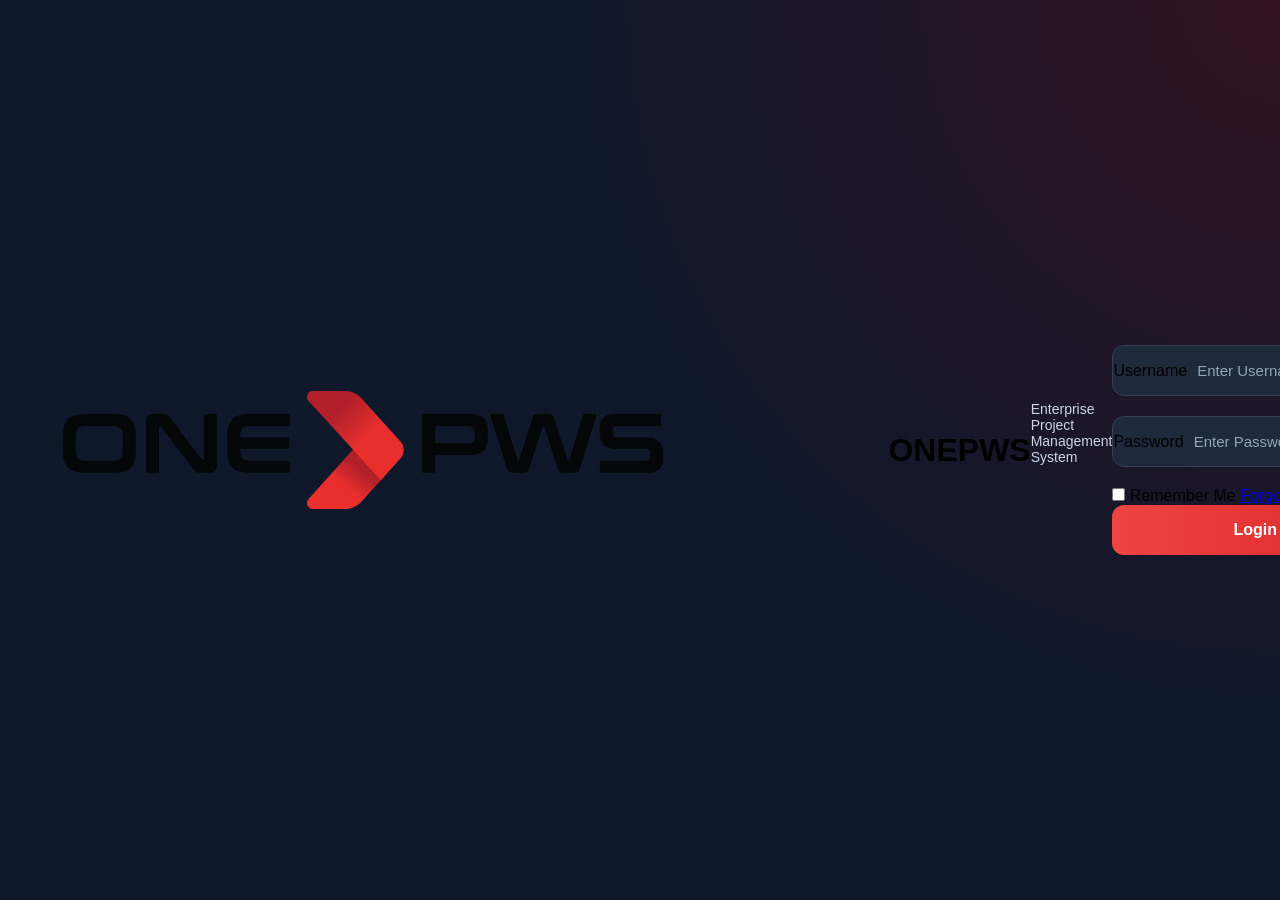
==== login.html @ 5c2ef312 "commit" ====
<!DOCTYPE html>
<html lang="en">

<head>
    <meta charset="UTF-8">
    <meta name="viewport" content="width=device-width, initial-scale=1.0">

    <title>ONEPWS | Login</title>

    <link rel="stylesheet" href="assets/css/style.css">
    <link rel="stylesheet" href="assets/css/login.css">
</head>

<body>

    <!-- Background Overlay -->
    <div class="background-overlay"></div>

    <!-- Login Container -->
    <div class="login-container">

        <!-- Company Logo -->
        <img src="assets/images/onepws-logo.png"
             alt="ONEPWS Logo"
             class="company-logo">

        <!-- Company Name -->
        <h1>ONEPWS</h1>

        <p class="subtitle">
            Enterprise Project Management System
        </p>

        <!-- Login Form -->
        <form id="loginForm">

            <div class="input-group">

                <label>Username</label>

                <input
                    type="text"
                    id="username"
                    placeholder="Enter Username"
                    autocomplete="username"
                    required>

            </div>

            <div class="input-group">

                <label>Password</label>

                <input
                    type="password"
                    id="password"
                    placeholder="Enter Password"
                    autocomplete="current-password"
                    required>

            </div>

            <div class="login-options">

                <label class="remember-me">

                    <input type="checkbox">

                    Remember Me

                </label>

                <a href="pages/auth/forgotpassword.html">
                    Forgot Password?
                </a>

            </div>

            <button type="submit" class="login-btn">

                Login

            </button>

        </form>

        <div class="version">

            Version 1.0.0

        </div>

    </div>

    <script src="assets/js/login.js"></script>

</body>

</html>
---- assets/css/style.css ----
/* ==========================================================
   ONEPWS Enterprise Project Management System
   Version : 0.1
   Login Page Styles
========================================================== */

*{
    margin:0;
    padding:0;
    box-sizing:border-box;
}

body{

    font-family:'Poppins',sans-serif;

    background:#0d1117;

    background-image:
    linear-gradient(rgba(13,17,23,.82),rgba(13,17,23,.82)),
    url("../images/login-bg.jpg");

    background-size:cover;
    background-position:center;
    background-repeat:no-repeat;

    height:100vh;

    display:flex;

    justify-content:center;

    align-items:center;

    overflow:hidden;

}

.background-overlay{

    position:absolute;

    width:100%;

    height:100%;

    background:
    radial-gradient(circle at top right,
    rgba(255,0,0,.15),
    transparent 45%);

}

.login-container{

    width:100%;

    display:flex;

    justify-content:center;

    align-items:center;

    position:relative;

    z-index:2;

}

.login-card{

    width:420px;

    padding:45px;

    border-radius:20px;

    background:rgba(255,255,255,.08);

    backdrop-filter:blur(18px);

    border:1px solid rgba(255,255,255,.15);

    box-shadow:0 20px 60px rgba(0,0,0,.5);

    text-align:center;

}

.logo img{

    width:220px;

    margin-bottom:25px;

}

.login-card h1{

    color:white;

    font-size:34px;

    margin-bottom:8px;

    font-weight:700;

}

.login-card h2{

    color:#c8d1da;

    font-size:15px;

    font-weight:400;

    margin-bottom:35px;

}

.input-box{

    display:flex;

    align-items:center;

    background:#161b22;

    border:1px solid #30363d;

    border-radius:12px;

    margin-bottom:20px;

    padding:0 15px;

}

.input-box i{

    color:#9ca3af;

    font-size:18px;

}

.input-box input{

    width:100%;

    border:none;

    outline:none;

    background:none;

    color:white;

    padding:16px;

    font-size:15px;

}

button{

    width:100%;

    border:none;

    cursor:pointer;

    border-radius:12px;

    padding:16px;

    font-size:16px;

    font-weight:600;

    color:white;

    background:linear-gradient(90deg,#ff2b2b,#c70000);

    transition:.30s;

}

button:hover{

    transform:translateY(-3px);

    box-shadow:0 10px 30px rgba(255,0,0,.35);

}

.login-card p{

    color:#8b949e;

    margin-top:25px;

    font-size:13px;

}

@media(max-width:500px){

.login-card{

width:92%;

padding:30px;

}

.logo img{

width:180px;

}

.login-card h1{

font-size:28px;

}

}
---- assets/css/login.css ----
/* ==========================================================
   ONEPWS - Login Page
========================================================== */

body{

    margin:0;
    padding:0;

    font-family:'Poppins',sans-serif;

    background:#0f172a;

    background-image:
    linear-gradient(rgba(15,23,42,.85),rgba(15,23,42,.90)),
    url("../images/backlog.png");

    background-size:cover;
    background-position:center;
    background-repeat:no-repeat;

    min-height:100vh;

    display:flex;

    justify-content:center;

    align-items:center;

    overflow:hidden;

}

.background{

    position:fixed;

    width:100%;
    height:100%;

    background:
    radial-gradient(circle at top right,
    rgba(239,68,68,.18),
    transparent 40%);

    z-index:0;

}

.login-wrapper{

    width:100%;

    display:flex;

    justify-content:center;

    align-items:center;

    position:relative;

    z-index:2;

    padding:30px;

}

.login-card{

    width:420px;

    background:rgba(255,255,255,.08);

    backdrop-filter:blur(18px);

    border:1px solid rgba(255,255,255,.12);

    border-radius:24px;

    padding:45px;

    box-shadow:
    0 20px 60px rgba(0,0,0,.45);

    text-align:center;

}

.logo{

    width:220px;

    margin-bottom:25px;

}

.login-card h1{

    color:white;

    font-size:28px;

    margin-bottom:10px;

}

.subtitle{

    color:#cbd5e1;

    font-size:14px;

    margin-bottom:35px;

}

.input-group{

    display:flex;

    align-items:center;

    background:#1e293b;

    border:1px solid #334155;

    border-radius:12px;

    margin-bottom:20px;

    transition:.3s;

}

.input-group:hover{

    border-color:#ef4444;

}

.input-group i{

    width:50px;

    color:#94a3b8;

    font-size:18px;

}

.input-group input{

    flex:1;

    background:none;

    border:none;

    outline:none;

    color:white;

    font-size:15px;

    padding:16px 10px;

}

.input-group input::placeholder{

    color:#94a3b8;

}

.remember{

    display:flex;

    justify-content:flex-start;

    color:#d1d5db;

    margin-bottom:25px;

    font-size:14px;

}

.remember input{

    margin-right:8px;

}

button{

    width:100%;

    padding:16px;

    border:none;

    border-radius:12px;

    background:
    linear-gradient(90deg,#ef4444,#dc2626);

    color:white;

    font-size:16px;

    font-weight:600;

    cursor:pointer;

    transition:.3s;

}

button:hover{

    transform:translateY(-3px);

    box-shadow:
    0 12px 30px rgba(239,68,68,.35);

}

.version{

    margin-top:25px;

    color:#94a3b8;

    font-size:13px;

}

@media(max-width:500px){

.login-card{

width:100%;

padding:30px;

}

.logo{

width:170px;

}

.login-card h1{

font-size:22px;

}

}
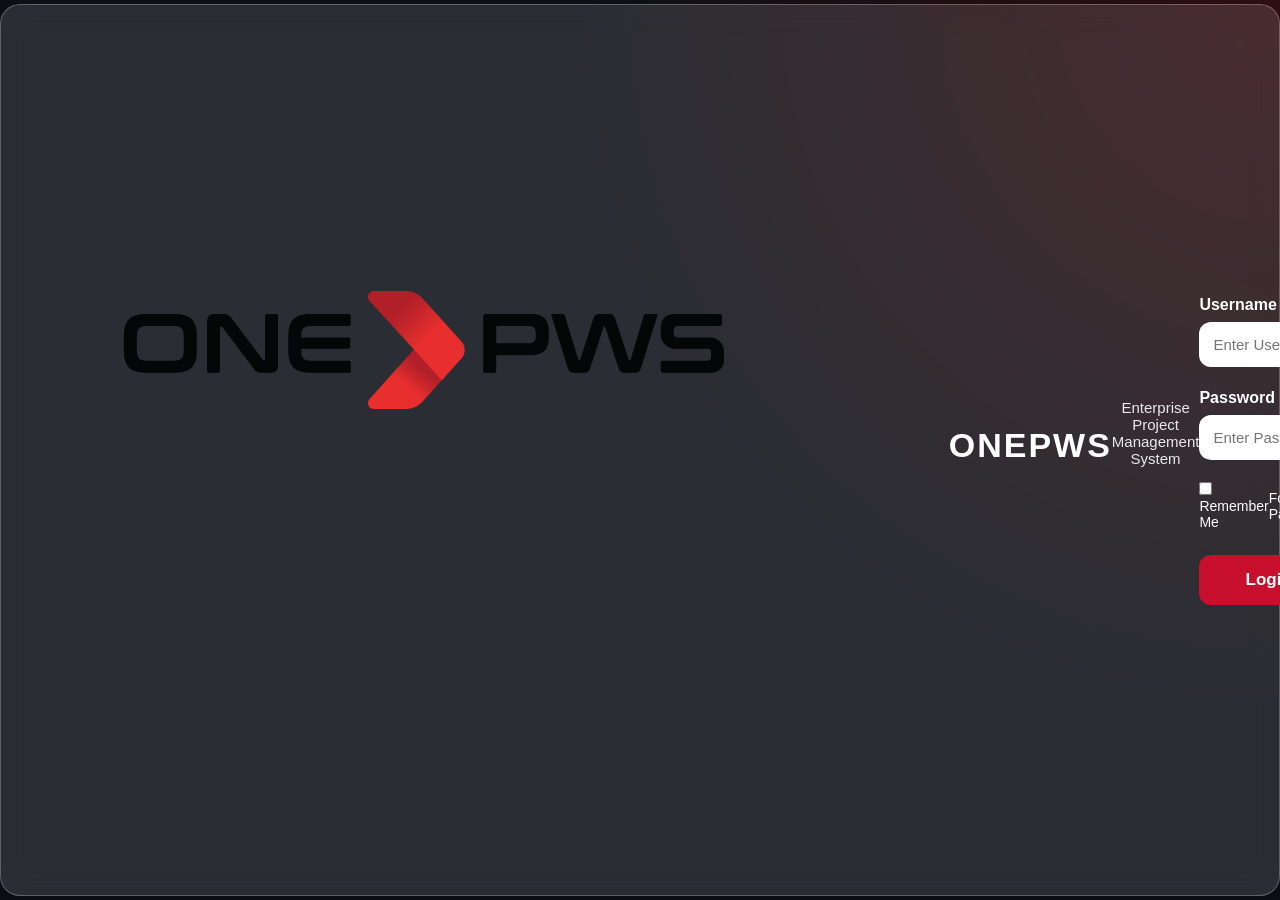
==== commit ae4800f0: "COMMIT" ====
--- a/login.html
+++ b/login.html
@@ -70,8 +70,8 @@
 
                 </label>
 
-                <a href="pages/auth/forgotpassword.html">
-                    Forgot Password?
+                <a href="forgotpassword.html">
+                Forgot Password?
                 </a>
 
             </div>
--- a/assets/css/style.css
+++ b/assets/css/style.css
@@ -1,8 +1,6 @@
-/* ==========================================================
-   ONEPWS Enterprise Project Management System
-   Version : 0.1
-   Login Page Styles
-========================================================== */
+/*==========================================================
+ONEPWS ERP COMMON STYLE
+==========================================================*/
 
 *{
     margin:0;
@@ -10,221 +8,76 @@
     box-sizing:border-box;
 }
 
+
 body{
 
     font-family:'Poppins',sans-serif;
 
-    background:#0d1117;
+    background:#f5f7fb;
 
-    background-image:
-    linear-gradient(rgba(13,17,23,.82),rgba(13,17,23,.82)),
-    url("../images/login-bg.jpg");
+    color:#1e293b;
 
-    background-size:cover;
-    background-position:center;
-    background-repeat:no-repeat;
+    min-height:100vh;
 
-    height:100vh;
+    overflow-x:hidden;
+
+}
+
+
+.app-container{
 
     display:flex;
 
-    justify-content:center;
-
-    align-items:center;
-
-    overflow:hidden;
+    min-height:100vh;
 
 }
 
-.background-overlay{
 
-    position:absolute;
+/* SIDEBAR */
 
-    width:100%;
+.sidebar{
 
-    height:100%;
+    width:260px;
 
-    background:
-    radial-gradient(circle at top right,
-    rgba(255,0,0,.15),
-    transparent 45%);
+    min-height:100vh;
+
+    background:#ffffff;
+
+    border-right:1px solid #e2e8f0;
+
+    flex-shrink:0;
 
 }
 
-.login-container{
 
-    width:100%;
+/* MAIN AREA */
 
-    display:flex;
+.main-content{
 
-    justify-content:center;
+    flex:1;
 
-    align-items:center;
+    padding:20px;
 
-    position:relative;
-
-    z-index:2;
+    overflow-x:auto;
 
 }
 
-.login-card{
 
-    width:420px;
+/* LINKS */
 
-    padding:45px;
+a{
 
-    border-radius:20px;
-
-    background:rgba(255,255,255,.08);
-
-    backdrop-filter:blur(18px);
-
-    border:1px solid rgba(255,255,255,.15);
-
-    box-shadow:0 20px 60px rgba(0,0,0,.5);
-
-    text-align:center;
+    text-decoration:none;
 
 }
 
-.logo img{
 
-    width:220px;
-
-    margin-bottom:25px;
-
-}
-
-.login-card h1{
-
-    color:white;
-
-    font-size:34px;
-
-    margin-bottom:8px;
-
-    font-weight:700;
-
-}
-
-.login-card h2{
-
-    color:#c8d1da;
-
-    font-size:15px;
-
-    font-weight:400;
-
-    margin-bottom:35px;
-
-}
-
-.input-box{
-
-    display:flex;
-
-    align-items:center;
-
-    background:#161b22;
-
-    border:1px solid #30363d;
-
-    border-radius:12px;
-
-    margin-bottom:20px;
-
-    padding:0 15px;
-
-}
-
-.input-box i{
-
-    color:#9ca3af;
-
-    font-size:18px;
-
-}
-
-.input-box input{
-
-    width:100%;
-
-    border:none;
-
-    outline:none;
-
-    background:none;
-
-    color:white;
-
-    padding:16px;
-
-    font-size:15px;
-
-}
+/* BUTTON RESET */
 
 button{
 
-    width:100%;
-
-    border:none;
-
     cursor:pointer;
 
-    border-radius:12px;
-
-    padding:16px;
-
-    font-size:16px;
-
-    font-weight:600;
-
-    color:white;
-
-    background:linear-gradient(90deg,#ff2b2b,#c70000);
-
-    transition:.30s;
-
-}
-
-button:hover{
-
-    transform:translateY(-3px);
-
-    box-shadow:0 10px 30px rgba(255,0,0,.35);
-
-}
-
-.login-card p{
-
-    color:#8b949e;
-
-    margin-top:25px;
-
-    font-size:13px;
-
-}
-
-@media(max-width:500px){
-
-.login-card{
-
-width:92%;
-
-padding:30px;
-
-}
-
-.logo img{
-
-width:180px;
-
-}
-
-.login-card h1{
-
-font-size:28px;
-
-}
+    font-family:inherit;
 
 }
--- a/assets/css/login.css
+++ b/assets/css/login.css
@@ -1,25 +1,237 @@
 /* ==========================================================
-   ONEPWS - Login Page
-========================================================== */
-
-body{
-
+   ONEPWS Enterprise Project Management System
+   Module : Login
+   Version : 1.0
+   ========================================================== */
+
+*{
     margin:0;
     padding:0;
+    box-sizing:border-box;
+    font-family:"Segoe UI", Arial, sans-serif;
+}
+
+body{
+    height:100vh;
+    width:100%;
+    background:url("../images/backlog.png") center center/cover no-repeat;
+    overflow:hidden;
+    display:flex;
+    justify-content:center;
+    align-items:center;
+    position:relative;
+}
+
+/* Dark overlay */
+
+.background-overlay{
+    position:absolute;
+    inset:0;
+    background:rgba(0,0,0,0.55);
+}
+
+/* Login Box */
+
+.login-container{
+
+    position:relative;
+    z-index:10;
+
+    width:430px;
+
+    padding:45px;
+
+    border-radius:20px;
+
+    background:rgba(255,255,255,0.12);
+
+    backdrop-filter:blur(16px);
+
+    border:1px solid rgba(255,255,255,.25);
+
+    box-shadow:0 20px 50px rgba(0,0,0,.35);
+
+    color:#fff;
+
+}
+
+/* Logo */
+
+.company-logo{
+
+    width:1200px;
+
+    display:block;
+
+    margin:0 auto 200px;
+
+}
+
+/* Heading */
+
+h1{
+
+    text-align:center;
+
+    font-size:34px;
+
+    margin-bottom:10px;
+
+    letter-spacing:2px;
+
+}
+
+.subtitle{
+
+    text-align:center;
+
+    margin-bottom:35px;
+
+    opacity:.9;
+
+    font-size:15px;
+
+}
+
+/* Input */
+
+.input-group{
+
+    margin-bottom:22px;
+
+}
+
+.input-group label{
+
+    display:block;
+
+    margin-bottom:8px;
+
+    font-weight:600;
+
+}
+
+.input-group input{
+
+    width:100%;
+
+    padding:14px;
+
+    border-radius:12px;
+
+    border:none;
+
+    outline:none;
+
+    font-size:15px;
+
+}
+
+/* Remember */
+
+.login-options{
+
+    display:flex;
+
+    justify-content:space-between;
+
+    align-items:center;
+
+    margin-bottom:25px;
+
+    font-size:14px;
+
+}
+
+.login-options a{
+
+    color:white;
+
+    text-decoration:none;
+
+}
+
+.login-options a:hover{
+
+    color:#C8102E;
+
+}
+
+/* Button */
+
+.login-btn{
+
+    width:100%;
+
+    padding:15px;
+
+    border:none;
+
+    border-radius:12px;
+
+    background:#C8102E;
+
+    color:white;
+
+    font-size:17px;
+
+    font-weight:bold;
+
+    cursor:pointer;
+
+    transition:.30s;
+
+}
+
+.login-btn:hover{
+
+    background:#9f0d24;
+
+    transform:translateY(-2px);
+
+}
+
+/* Version */
+
+.version{
+
+    margin-top:25px;
+
+    text-align:center;
+
+    opacity:.75;
+
+    font-size:13px;
+
+}
+
+/* ==========================================================
+   ONEPWS Enterprise Project Management System
+   Version : 0.1
+   Login Page Styles
+========================================================== */
+
+*{
+    margin:0;
+    padding:0;
+    box-sizing:border-box;
+}
+
+body{
 
     font-family:'Poppins',sans-serif;
 
-    background:#0f172a;
+    background:#0d1117;
 
     background-image:
-    linear-gradient(rgba(15,23,42,.85),rgba(15,23,42,.90)),
-    url("../images/backlog.png");
+    linear-gradient(rgba(13,17,23,.82),rgba(13,17,23,.82)),
+    url("../images/login-bg.jpg");
 
     background-size:cover;
     background-position:center;
     background-repeat:no-repeat;
 
-    min-height:100vh;
+    height:100vh;
 
     display:flex;
 
@@ -31,23 +243,22 @@
 
 }
 
-.background{
-
-    position:fixed;
-
-    width:100%;
+.background-overlay{
+
+    position:absolute;
+
+    width:100%;
+
     height:100%;
 
     background:
     radial-gradient(circle at top right,
-    rgba(239,68,68,.18),
-    transparent 40%);
-
-    z-index:0;
-
-}
-
-.login-wrapper{
+    rgba(255,0,0,.15),
+    transparent 45%);
+
+}
+
+.login-container{
 
     width:100%;
 
@@ -61,32 +272,29 @@
 
     z-index:2;
 
-    padding:30px;
-
 }
 
 .login-card{
 
     width:420px;
 
+    padding:45px;
+
+    border-radius:20px;
+
     background:rgba(255,255,255,.08);
 
     backdrop-filter:blur(18px);
 
-    border:1px solid rgba(255,255,255,.12);
-
-    border-radius:24px;
-
-    padding:45px;
-
-    box-shadow:
-    0 20px 60px rgba(0,0,0,.45);
+    border:1px solid rgba(255,255,255,.15);
+
+    box-shadow:0 20px 60px rgba(0,0,0,.5);
 
     text-align:center;
 
 }
 
-.logo{
+.logo img{
 
     width:220px;
 
@@ -98,122 +306,75 @@
 
     color:white;
 
-    font-size:28px;
-
-    margin-bottom:10px;
-
-}
-
-.subtitle{
-
-    color:#cbd5e1;
-
-    font-size:14px;
+    font-size:34px;
+
+    margin-bottom:8px;
+
+    font-weight:700;
+
+}
+
+.login-card h2{
+
+    color:#c8d1da;
+
+    font-size:15px;
+
+    font-weight:400;
 
     margin-bottom:35px;
 
 }
 
-.input-group{
+.input-box{
 
     display:flex;
 
     align-items:center;
 
-    background:#1e293b;
-
-    border:1px solid #334155;
+    background:#161b22;
+
+    border:1px solid #30363d;
 
     border-radius:12px;
 
     margin-bottom:20px;
 
-    transition:.3s;
-
-}
-
-.input-group:hover{
-
-    border-color:#ef4444;
-
-}
-
-.input-group i{
-
-    width:50px;
-
-    color:#94a3b8;
+    padding:0 15px;
+
+}
+
+.input-box i{
+
+    color:#9ca3af;
 
     font-size:18px;
 
 }
 
-.input-group input{
-
-    flex:1;
+.input-box input{
+
+    width:100%;
+
+    border:none;
+
+    outline:none;
 
     background:none;
 
-    border:none;
-
-    outline:none;
-
     color:white;
 
+    padding:16px;
+
     font-size:15px;
 
-    padding:16px 10px;
-
-}
-
-.input-group input::placeholder{
-
-    color:#94a3b8;
-
-}
-
-.remember{
-
-    display:flex;
-
-    justify-content:flex-start;
-
-    color:#d1d5db;
-
-    margin-bottom:25px;
-
-    font-size:14px;
-
-}
-
-.remember input{
-
-    margin-right:8px;
-
 }
 
 button{
 
-    width:100%;
-
-    padding:16px;
-
-    border:none;
-
-    border-radius:12px;
-
-    background:
-    linear-gradient(90deg,#ef4444,#dc2626);
-
-    color:white;
-
-    font-size:16px;
-
-    font-weight:600;
-
     cursor:pointer;
 
-    transition:.3s;
+    font-family:inherit;
 
 }
 
@@ -221,17 +382,16 @@
 
     transform:translateY(-3px);
 
-    box-shadow:
-    0 12px 30px rgba(239,68,68,.35);
-
-}
-
-.version{
+    box-shadow:0 10px 30px rgba(255,0,0,.35);
+
+}
+
+.login-card p{
+
+    color:#8b949e;
 
     margin-top:25px;
 
-    color:#94a3b8;
-
     font-size:13px;
 
 }
@@ -240,21 +400,21 @@
 
 .login-card{
 
-width:100%;
+width:92%;
 
 padding:30px;
 
 }
 
-.logo{
-
-width:170px;
+.logo img{
+
+width:400px;
 
 }
 
 .login-card h1{
 
-font-size:22px;
+font-size:28px;
 
 }
 
